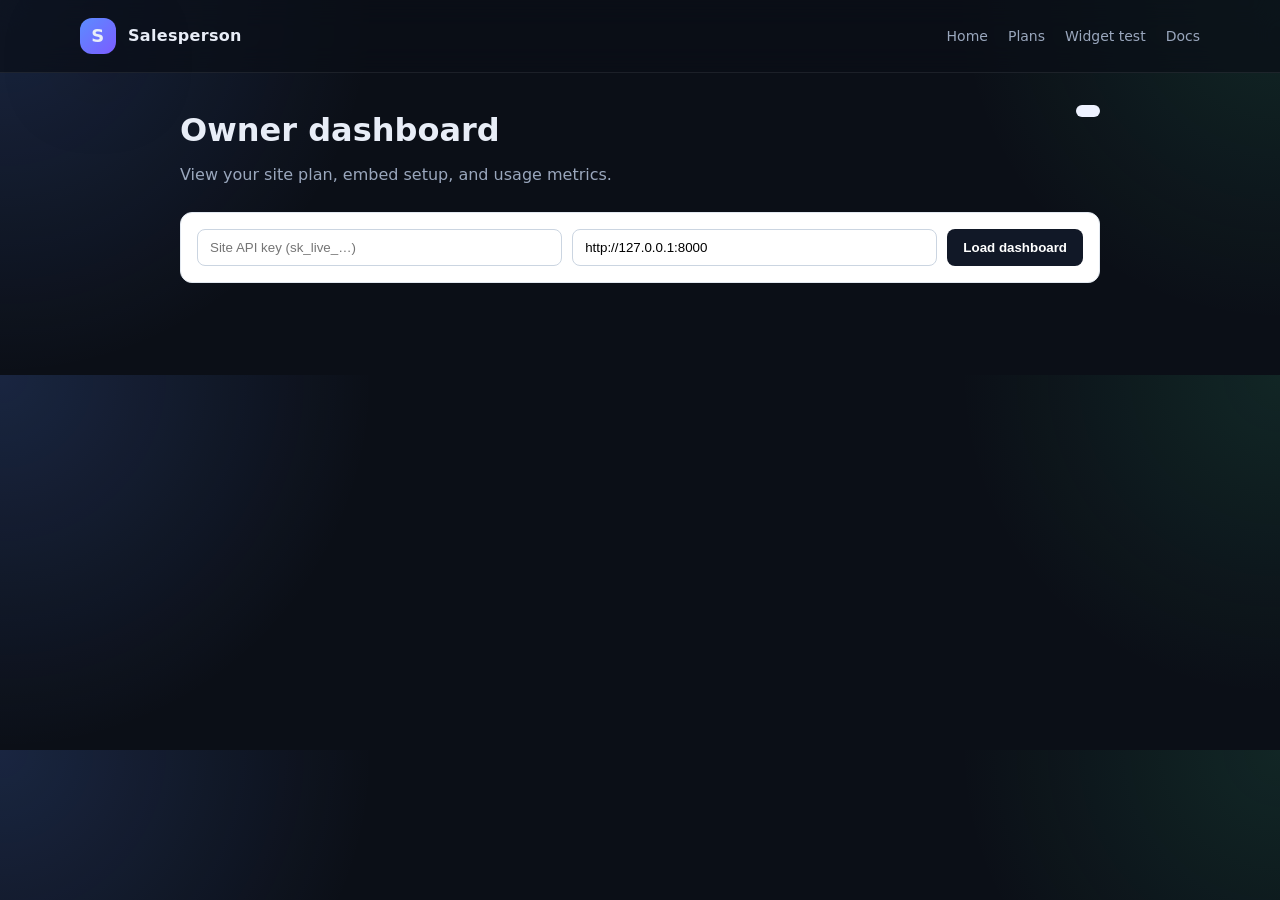
==== docs/dashboard.html @ 4496fa2c "Add plan enforcement and owner dashboard UI. Gate features by free/basic/custom/advanced tiers per P" ====
<!DOCTYPE html>
<html lang="en">
  <head>
    <meta charset="utf-8" />
    <meta name="viewport" content="width=device-width, initial-scale=1" />
    <title>Owner dashboard — Salesperson</title>
    <link rel="icon" href="assets/favicon.svg" type="image/svg+xml" />
    <link rel="stylesheet" href="assets/style.css" />
    <style>
      .dashboard-wrap {
        max-width: 960px;
        margin: 0 auto;
        padding: 32px 20px 64px;
      }
      .dashboard-header {
        display: flex;
        flex-wrap: wrap;
        justify-content: space-between;
        gap: 16px;
        align-items: flex-start;
        margin-bottom: 24px;
      }
      .dashboard-header h1 {
        margin: 0 0 6px;
      }
      .dashboard-header p {
        margin: 0;
        color: var(--muted, #64748b);
      }
      .plan-badge {
        display: inline-block;
        padding: 6px 12px;
        border-radius: 999px;
        background: #eef2ff;
        color: #3730a3;
        font-size: 14px;
        font-weight: 600;
      }
      .connect-form {
        display: flex;
        flex-wrap: wrap;
        gap: 10px;
        margin-bottom: 28px;
        padding: 16px;
        border: 1px solid #e2e8f0;
        border-radius: 12px;
        background: #fff;
      }
      .connect-form input {
        flex: 1 1 280px;
        min-width: 0;
        padding: 10px 12px;
        border: 1px solid #cbd5e1;
        border-radius: 8px;
      }
      .connect-form button,
      .button-inline {
        padding: 10px 16px;
        border: none;
        border-radius: 8px;
        background: #111827;
        color: #fff;
        font-weight: 600;
        cursor: pointer;
      }
      .metrics-grid {
        display: grid;
        grid-template-columns: repeat(auto-fit, minmax(140px, 1fr));
        gap: 14px;
        margin-bottom: 24px;
      }
      .metric-card {
        background: #fff;
        border: 1px solid #e2e8f0;
        border-radius: 12px;
        padding: 16px;
      }
      .metric-card strong {
        display: block;
        font-size: 1.5rem;
        margin-bottom: 4px;
      }
      .metric-card span {
        color: #64748b;
        font-size: 13px;
      }
      .panel {
        background: #fff;
        border: 1px solid #e2e8f0;
        border-radius: 12px;
        padding: 18px;
        margin-bottom: 18px;
      }
      .panel h2 {
        margin: 0 0 12px;
        font-size: 1.05rem;
      }
      .upgrade-banner {
        padding: 14px 16px;
        border-radius: 10px;
        background: #fff7ed;
        border: 1px solid #fdba74;
        color: #9a3412;
        margin-bottom: 24px;
      }
      .feature-list {
        display: flex;
        flex-wrap: wrap;
        gap: 8px;
        margin: 0;
        padding: 0;
        list-style: none;
      }
      .feature-list li {
        font-size: 12px;
        padding: 4px 8px;
        border-radius: 999px;
        background: #f1f5f9;
        color: #334155;
      }
      .error-banner {
        padding: 12px 14px;
        border-radius: 10px;
        background: #fee2e2;
        border: 1px solid #fca5a5;
        color: #991b1b;
        margin-bottom: 18px;
      }
      .recent-table {
        width: 100%;
        border-collapse: collapse;
        font-size: 14px;
      }
      .recent-table th,
      .recent-table td {
        text-align: left;
        padding: 8px 6px;
        border-bottom: 1px solid #e2e8f0;
      }
      code.inline {
        background: #f1f5f9;
        padding: 2px 6px;
        border-radius: 4px;
        font-size: 13px;
      }
    </style>
  </head>
  <body>
    <header class="site-header">
      <div class="container nav">
        <div class="brand">
          <div class="brand-mark" aria-hidden="true">S</div>
          <span>Salesperson</span>
        </div>
        <nav class="nav-links" aria-label="Primary">
          <a href="index.html">Home</a>
          <a href="index.html#plans">Plans</a>
          <a href="test-widget.html">Widget test</a>
          <a href="PLATFORM.md">Docs</a>
        </nav>
      </div>
    </header>

    <main class="dashboard-wrap">
      <div class="dashboard-header">
        <div>
          <h1>Owner dashboard</h1>
          <p>View your site plan, embed setup, and usage metrics.</p>
        </div>
        <span id="plan-badge" class="plan-badge" hidden></span>
      </div>

      <form id="connect-form" class="connect-form">
        <input
          id="api-key"
          type="password"
          placeholder="Site API key (sk_live_…)"
          autocomplete="off"
          required
        />
        <input
          id="api-base"
          type="url"
          value="http://127.0.0.1:8000"
          aria-label="API base URL"
        />
        <button type="submit">Load dashboard</button>
      </form>

      <div id="error" class="error-banner" hidden></div>
      <div id="upgrade" class="upgrade-banner" hidden></div>

      <section id="metrics-section" hidden>
        <div id="metrics" class="metrics-grid"></div>
      </section>

      <section class="panel" id="site-panel" hidden>
        <h2>Site</h2>
        <p><strong id="site-name"></strong> · <code class="inline" id="site-domain"></code></p>
        <p>Tone: <span id="site-tone"></span></p>
        <p>Widget script: <code class="inline" id="script-url"></code></p>
      </section>

      <section class="panel" id="features-panel" hidden>
        <h2>Included features</h2>
        <ul id="features" class="feature-list"></ul>
      </section>

      <section class="panel" id="recent-panel" hidden>
        <h2>Recent usage</h2>
        <table class="recent-table">
          <thead>
            <tr>
              <th>User</th>
              <th>Channel</th>
              <th>Messages</th>
              <th>Tokens</th>
            </tr>
          </thead>
          <tbody id="recent-usage"></tbody>
        </table>
      </section>
    </main>

    <script src="dashboard.config.js"></script>
    <script>
      (function () {
        "use strict";

        var config = window.SALESPERSON_DASHBOARD || {};
        var form = document.getElementById("connect-form");
        var apiKeyInput = document.getElementById("api-key");
        var apiBaseInput = document.getElementById("api-base");
        var errorBox = document.getElementById("error");
        var upgradeBox = document.getElementById("upgrade");

        if (config.apiKey) {
          apiKeyInput.value = config.apiKey;
        }
        if (config.apiBase) {
          apiBaseInput.value = config.apiBase;
        }

        function showError(message) {
          errorBox.hidden = false;
          errorBox.textContent = message;
        }

        function hideError() {
          errorBox.hidden = true;
          errorBox.textContent = "";
        }

        function metricCard(label, value) {
          return (
            '<article class="metric-card"><strong>' +
            value +
            '</strong><span>' +
            label +
            "</span></article>"
          );
        }

        function renderDashboard(data) {
          hideError();
          document.getElementById("site-panel").hidden = false;
          document.getElementById("features-panel").hidden = false;
          document.getElementById("plan-badge").hidden = false;
          document.getElementById("plan-badge").textContent = data.plan_label;

          document.getElementById("site-name").textContent = data.name;
          document.getElementById("site-domain").textContent = data.domain;
          document.getElementById("site-tone").textContent = data.behavior.tone;
          document.getElementById("script-url").textContent =
            data.embed.script_url || "—";

          var features = document.getElementById("features");
          features.innerHTML = "";
          (data.features || []).forEach(function (feature) {
            var item = document.createElement("li");
            item.textContent = feature.replace(/_/g, " ");
            features.appendChild(item);
          });

          var metricsSection = document.getElementById("metrics-section");
          var metricsEl = document.getElementById("metrics");
          var recentPanel = document.getElementById("recent-panel");
          upgradeBox.hidden = true;

          if (data.metrics && data.metrics.available === false) {
            metricsSection.hidden = true;
            recentPanel.hidden = true;
            upgradeBox.hidden = false;
            upgradeBox.innerHTML =
              data.metrics.message +
              ' <a href="' +
              data.upgrade_url +
              '">View plans</a>';
            return;
          }

          metricsSection.hidden = false;
          var m = data.metrics;
          metricsEl.innerHTML =
            metricCard("Usage events", m.usage_events) +
            metricCard("Messages", m.messages) +
            metricCard("Tokens", m.tokens) +
            metricCard("Visitors", m.tracked_users) +
            metricCard("Deals", m.deals) +
            metricCard("Deal value", m.deal_value);

          recentPanel.hidden = false;
          var tbody = document.getElementById("recent-usage");
          tbody.innerHTML = "";
          if (!data.recent_usage || data.recent_usage.length === 0) {
            var row = document.createElement("tr");
            row.innerHTML = '<td colspan="4">No usage yet.</td>';
            tbody.appendChild(row);
            return;
          }
          data.recent_usage.forEach(function (item) {
            var usageRow = document.createElement("tr");
            usageRow.innerHTML =
              "<td>" +
              item.user_id +
              "</td><td>" +
              item.channel +
              "</td><td>" +
              item.messages +
              "</td><td>" +
              item.tokens +
              "</td>";
            tbody.appendChild(usageRow);
          });
        }

        function loadDashboard(apiKey, apiBase) {
          var base = apiBase.replace(/\/$/, "");
          return fetch(base + "/v1/dashboard", {
            headers: { Authorization: "Bearer " + apiKey },
          }).then(function (response) {
            return response.json().then(function (payload) {
              if (!response.ok) {
                throw new Error(payload.error || "Failed to load dashboard.");
              }
              renderDashboard(payload);
            });
          });
        }

        form.addEventListener("submit", function (event) {
          event.preventDefault();
          hideError();
          var apiKey = apiKeyInput.value.trim();
          var apiBase = apiBaseInput.value.trim();
          if (!apiKey) {
            showError("Enter your site API key.");
            return;
          }
          loadDashboard(apiKey, apiBase).catch(function (error) {
            showError(error.message);
          });
        });

        if (config.apiKey) {
          loadDashboard(config.apiKey, apiBaseInput.value).catch(function (error) {
            showError(error.message);
          });
        }
      })();
    </script>
  </body>
</html>
---- docs/assets/style.css ----
:root {
  color-scheme: light dark;
  --bg: #0b0f17;
  --bg-elevated: #121826;
  --bg-card: #161f31;
  --text: #e8edf7;
  --muted: #9aa7bd;
  --accent: #5b8cff;
  --accent-soft: rgba(91, 140, 255, 0.14);
  --border: rgba(255, 255, 255, 0.08);
  --success: #3ecf8e;
  --shadow: 0 24px 80px rgba(0, 0, 0, 0.35);
  --radius: 18px;
  --max: 1120px;
  font-family: Inter, ui-sans-serif, system-ui, -apple-system, BlinkMacSystemFont, "Segoe UI", sans-serif;
}

* {
  box-sizing: border-box;
}

html {
  scroll-behavior: smooth;
}

body {
  margin: 0;
  background:
    radial-gradient(circle at top left, rgba(91, 140, 255, 0.18), transparent 28%),
    radial-gradient(circle at top right, rgba(62, 207, 142, 0.12), transparent 24%),
    var(--bg);
  color: var(--text);
  line-height: 1.6;
}

a {
  color: var(--accent);
  text-decoration: none;
}

a:hover {
  text-decoration: underline;
}

.container {
  width: min(calc(100% - 32px), var(--max));
  margin: 0 auto;
}

.site-header {
  position: sticky;
  top: 0;
  z-index: 10;
  backdrop-filter: blur(14px);
  background: rgba(11, 15, 23, 0.72);
  border-bottom: 1px solid var(--border);
}

.nav {
  display: flex;
  align-items: center;
  justify-content: space-between;
  gap: 16px;
  padding: 18px 0;
}

.brand {
  display: flex;
  align-items: center;
  gap: 12px;
  font-weight: 700;
  letter-spacing: 0.02em;
}

.brand-mark {
  width: 36px;
  height: 36px;
  border-radius: 12px;
  display: grid;
  place-items: center;
  background: linear-gradient(135deg, var(--accent), #7c5cff);
  box-shadow: var(--shadow);
  font-size: 18px;
}

.nav-links {
  display: flex;
  gap: 20px;
  align-items: center;
  flex-wrap: wrap;
}

.nav-links a {
  color: var(--muted);
  font-size: 14px;
}

.button {
  display: inline-flex;
  align-items: center;
  justify-content: center;
  gap: 8px;
  padding: 12px 18px;
  border-radius: 999px;
  border: 1px solid transparent;
  font-weight: 600;
  transition: transform 0.15s ease, background 0.15s ease;
}

.button:hover {
  text-decoration: none;
  transform: translateY(-1px);
}

.button-primary {
  background: var(--accent);
  color: #fff;
}

.button-secondary {
  background: transparent;
  border-color: var(--border);
  color: var(--text);
}

.hero {
  padding: 72px 0 48px;
}

.hero-grid {
  display: grid;
  grid-template-columns: 1.15fr 0.85fr;
  gap: 32px;
  align-items: center;
}

.demo-wrap {
  display: grid;
  gap: 12px;
}

.demo-browser {
  border: 1px solid var(--border);
  border-radius: var(--radius);
  overflow: hidden;
  box-shadow: var(--shadow);
  background: var(--bg-card);
}

.demo-browser-bar {
  display: flex;
  align-items: center;
  gap: 8px;
  padding: 12px 14px;
  background: var(--bg-elevated);
  border-bottom: 1px solid var(--border);
}

.demo-dot {
  width: 10px;
  height: 10px;
  border-radius: 50%;
  background: rgba(255, 255, 255, 0.18);
}

.demo-url {
  margin-left: 8px;
  color: var(--muted);
  font-size: 13px;
}

.demo-site {
  position: relative;
  min-height: 360px;
  padding: 24px;
  background:
    linear-gradient(180deg, rgba(91, 140, 255, 0.06), transparent 40%),
    var(--bg-card);
}

.demo-site-title {
  margin: 0 0 8px;
  font-weight: 600;
}

.demo-site-copy {
  margin: 0;
  max-width: 28ch;
  color: var(--muted);
  font-size: 0.95rem;
}

.demo-chat-root {
  position: absolute;
  inset: 0;
  pointer-events: none;
}

.demo-chat-root > * {
  pointer-events: auto;
}

.demo-chat-launcher {
  position: absolute;
  right: 18px;
  bottom: 18px;
  padding: 12px 16px;
  border: none;
  border-radius: 999px;
  background: #111827;
  color: #fff;
  font-weight: 600;
  cursor: pointer;
  box-shadow: 0 8px 24px rgba(0, 0, 0, 0.25);
}

.demo-chat-launcher:hover {
  background: #1f2937;
}

.demo-chat-panel {
  position: absolute;
  right: 18px;
  bottom: 72px;
  width: min(300px, calc(100% - 36px));
  max-height: calc(100% - 90px);
  border: 1px solid var(--border);
  border-radius: 16px;
  overflow: hidden;
  background: #0f1520;
  box-shadow: var(--shadow);
  display: flex;
  flex-direction: column;
  z-index: 2;
}

.demo-chat-panel[hidden] {
  display: none;
}

.demo-chat-header {
  display: flex;
  justify-content: space-between;
  align-items: center;
  gap: 8px;
  padding: 12px 14px;
  border-bottom: 1px solid var(--border);
  font-size: 14px;
  flex-shrink: 0;
  background: var(--bg-elevated);
}

.demo-chat-header strong {
  color: var(--text);
  font-weight: 600;
}

.demo-chat-header span {
  color: var(--muted);
  font-size: 12px;
}

.demo-chat-messages {
  display: grid;
  gap: 10px;
  flex: 1;
  min-height: 0;
  overflow-y: auto;
  padding: 14px;
}

.demo-chat-bubble {
  max-width: 92%;
  padding: 10px 12px;
  border-radius: 14px;
  font-size: 13px;
  line-height: 1.45;
}

.demo-chat-user {
  justify-self: end;
  background: var(--accent);
  color: #fff;
  border-bottom-right-radius: 4px;
}

.demo-chat-assistant {
  justify-self: start;
  background: var(--bg-elevated);
  color: var(--text);
  border-bottom-left-radius: 4px;
}

.demo-chat-form {
  display: flex;
  gap: 8px;
  padding: 12px;
  border-top: 1px solid var(--border);
  flex-shrink: 0;
}

.demo-chat-form input {
  flex: 1;
  min-width: 0;
  padding: 10px 12px;
  border-radius: 10px;
  border: 1px solid var(--border);
  background: var(--bg);
  color: var(--text);
}

.demo-chat-form button {
  padding: 10px 14px;
  border: none;
  border-radius: 10px;
  background: var(--accent);
  color: #fff;
  font-weight: 600;
  cursor: pointer;
}

.embed-snippet {
  border: 1px solid var(--border);
  border-radius: var(--radius);
  background: rgba(18, 24, 38, 0.92);
  padding: 12px 16px;
}

.embed-snippet summary {
  cursor: pointer;
  color: var(--muted);
  font-size: 14px;
  font-weight: 600;
}

.embed-snippet pre {
  margin: 12px 0 0;
  overflow-x: auto;
  font-size: 13px;
}

.eyebrow {
  display: inline-flex;
  align-items: center;
  gap: 8px;
  padding: 6px 12px;
  border-radius: 999px;
  background: var(--accent-soft);
  color: #b9ccff;
  font-size: 13px;
  font-weight: 600;
}

.hero h1 {
  font-size: clamp(2.4rem, 5vw, 4.2rem);
  line-height: 1.05;
  margin: 18px 0 16px;
  letter-spacing: -0.03em;
}

.hero p.lead {
  font-size: 1.125rem;
  color: var(--muted);
  max-width: 58ch;
  margin: 0 0 28px;
}

.hero-actions {
  display: flex;
  gap: 12px;
  flex-wrap: wrap;
  margin-bottom: 28px;
}

.hero-points {
  display: grid;
  gap: 10px;
  padding: 0;
  list-style: none;
  color: var(--muted);
}

.hero-points li::before {
  content: "✓";
  color: var(--success);
  margin-right: 10px;
}

.code-card {
  background: rgba(18, 24, 38, 0.92);
  border: 1px solid var(--border);
  border-radius: var(--radius);
  box-shadow: var(--shadow);
  overflow: hidden;
}

.code-card-header {
  display: flex;
  justify-content: space-between;
  align-items: center;
  padding: 14px 18px;
  border-bottom: 1px solid var(--border);
  color: var(--muted);
  font-size: 13px;
}

.code-card pre {
  margin: 0;
  padding: 18px;
  overflow-x: auto;
  font-size: 13px;
  line-height: 1.7;
}

.section {
  padding: 72px 0;
}

.section-header {
  max-width: 720px;
  margin-bottom: 32px;
}

.section-header h2 {
  font-size: clamp(1.8rem, 3vw, 2.6rem);
  margin: 0 0 12px;
  letter-spacing: -0.03em;
}

.section-header p {
  margin: 0;
  color: var(--muted);
}

.cards {
  display: grid;
  grid-template-columns: repeat(3, minmax(0, 1fr));
  gap: 18px;
}

.card {
  background: var(--bg-card);
  border: 1px solid var(--border);
  border-radius: var(--radius);
  padding: 24px;
}

.card h3 {
  margin: 0 0 10px;
  font-size: 1.1rem;
}

.card p {
  margin: 0;
  color: var(--muted);
  font-size: 0.96rem;
}

.steps {
  display: grid;
  grid-template-columns: repeat(4, minmax(0, 1fr));
  gap: 16px;
}

.step {
  background: var(--bg-elevated);
  border: 1px solid var(--border);
  border-radius: var(--radius);
  padding: 22px;
}

.step-num {
  width: 34px;
  height: 34px;
  border-radius: 10px;
  display: grid;
  place-items: center;
  background: var(--accent-soft);
  color: #b9ccff;
  font-weight: 700;
  margin-bottom: 14px;
}

.split {
  display: grid;
  grid-template-columns: 1fr 1fr;
  gap: 24px;
}

.api-list,
.checklist {
  margin: 0;
  padding-left: 18px;
  color: var(--muted);
}

.checklist li + li,
.api-list li + li {
  margin-top: 8px;
}

.cta {
  margin-top: 48px;
  padding: 32px;
  border-radius: calc(var(--radius) + 4px);
  background: linear-gradient(135deg, rgba(91, 140, 255, 0.18), rgba(124, 92, 255, 0.12));
  border: 1px solid rgba(91, 140, 255, 0.24);
  display: flex;
  align-items: center;
  justify-content: space-between;
  gap: 20px;
  flex-wrap: wrap;
}

.pricing-grid {
  display: grid;
  grid-template-columns: repeat(4, minmax(0, 1fr));
  gap: 16px;
  align-items: stretch;
}

.price-card {
  background: var(--bg-card);
  border: 1px solid var(--border);
  border-radius: var(--radius);
  padding: 24px;
}

.price-tier {
  display: inline-block;
  font-size: 12px;
  font-weight: 600;
  letter-spacing: 0.06em;
  text-transform: uppercase;
  color: #b9ccff;
  margin-bottom: 8px;
}

.price-card h3 {
  margin: 0 0 8px;
  font-size: 1.15rem;
}

.price-tagline {
  margin: 0;
  color: var(--muted);
  font-size: 0.92rem;
}

.service-sheet-wrap {
  overflow-x: auto;
  border: 1px solid var(--border);
  border-radius: var(--radius);
  background: var(--bg-card);
}

.service-sheet {
  width: 100%;
  min-width: 720px;
  border-collapse: collapse;
  font-size: 0.92rem;
}

.service-sheet th,
.service-sheet td {
  padding: 14px 16px;
  border-bottom: 1px solid var(--border);
  text-align: center;
  vertical-align: middle;
}

.service-sheet thead th {
  background: var(--bg-elevated);
  color: var(--text);
  font-weight: 600;
}

.service-sheet tbody th[scope="row"] {
  text-align: left;
  font-weight: 500;
  color: var(--text);
  min-width: 240px;
}

.service-sheet tbody tr:last-child th,
.service-sheet tbody tr:last-child td {
  border-bottom: none;
}

.service-sheet .yes {
  color: var(--success);
  font-weight: 700;
}

.service-sheet .no {
  color: var(--muted);
}

.service-sheet code {
  font-size: 0.85em;
}

.site-footer {
  border-top: 1px solid var(--border);
  padding: 28px 0 40px;
  color: var(--muted);
  font-size: 14px;
}

.site-footer .container {
  display: flex;
  justify-content: space-between;
  gap: 16px;
  flex-wrap: wrap;
}

@media (max-width: 1100px) and (min-width: 901px) {
  .pricing-grid {
    grid-template-columns: repeat(2, minmax(0, 1fr));
  }
}

@media (max-width: 900px) {
  .hero-grid,
  .cards,
  .steps,
  .split,
  .pricing-grid {
    grid-template-columns: 1fr;
  }

  .hero {
    padding-top: 48px;
  }
}
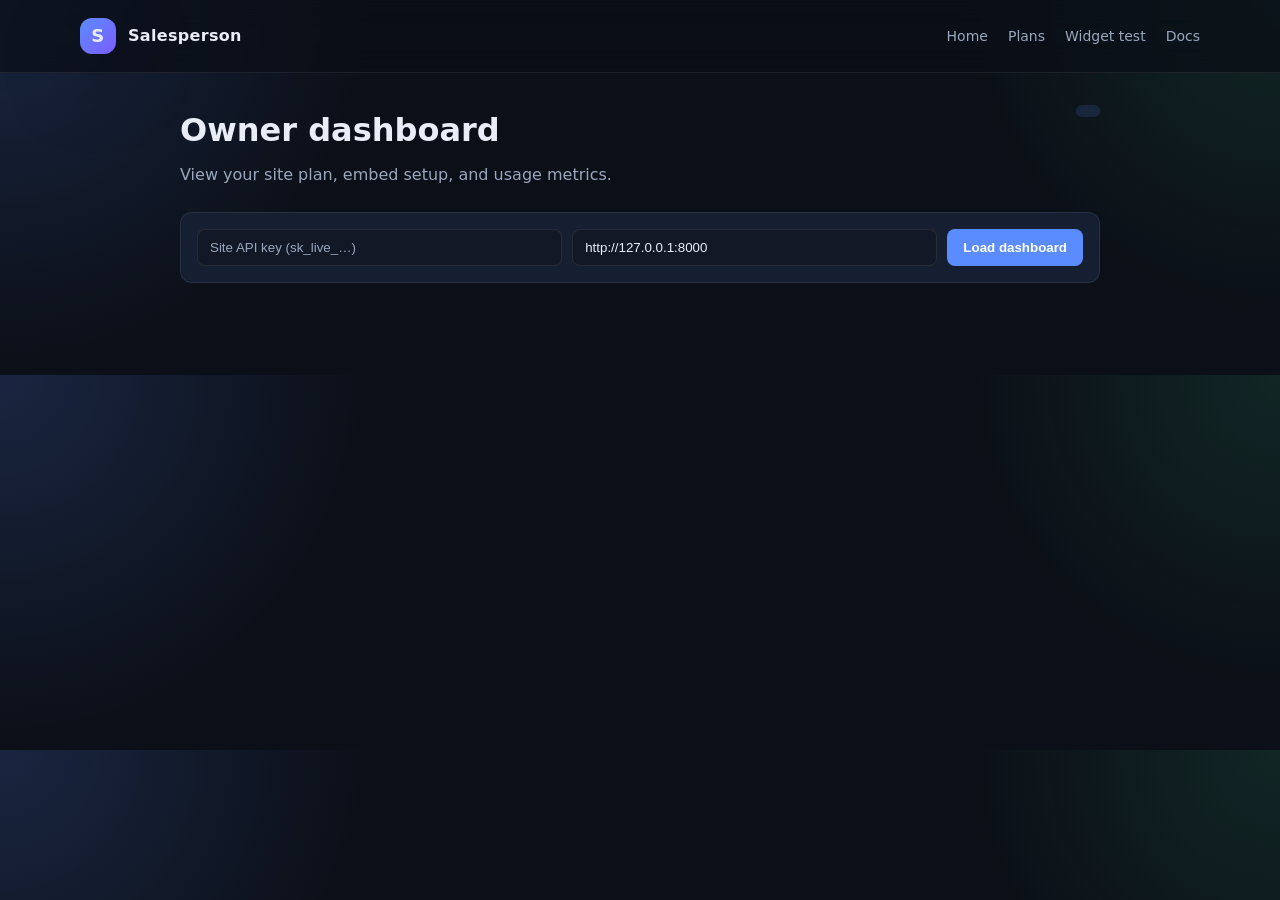
==== commit 7e5704a8: "Add plan cycle tests and improve dashboard readability. Cover upgrade/downgrade via PUT /websites/{i" ====
--- a/docs/dashboard.html
+++ b/docs/dashboard.html
@@ -11,6 +11,7 @@
         max-width: 960px;
         margin: 0 auto;
         padding: 32px 20px 64px;
+        color: var(--text);
       }
       .dashboard-header {
         display: flex;
@@ -22,17 +23,18 @@
       }
       .dashboard-header h1 {
         margin: 0 0 6px;
+        color: var(--text);
       }
       .dashboard-header p {
         margin: 0;
-        color: var(--muted, #64748b);
+        color: var(--muted);
       }
       .plan-badge {
         display: inline-block;
         padding: 6px 12px;
         border-radius: 999px;
-        background: #eef2ff;
-        color: #3730a3;
+        background: var(--accent-soft);
+        color: var(--accent);
         font-size: 14px;
         font-weight: 600;
       }
@@ -42,23 +44,28 @@
         gap: 10px;
         margin-bottom: 28px;
         padding: 16px;
-        border: 1px solid #e2e8f0;
+        border: 1px solid var(--border);
         border-radius: 12px;
-        background: #fff;
+        background: var(--bg-card);
       }
       .connect-form input {
         flex: 1 1 280px;
         min-width: 0;
         padding: 10px 12px;
-        border: 1px solid #cbd5e1;
+        border: 1px solid var(--border);
         border-radius: 8px;
+        background: var(--bg-elevated);
+        color: var(--text);
+      }
+      .connect-form input::placeholder {
+        color: var(--muted);
       }
       .connect-form button,
       .button-inline {
         padding: 10px 16px;
         border: none;
         border-radius: 8px;
-        background: #111827;
+        background: var(--accent);
         color: #fff;
         font-weight: 600;
         cursor: pointer;
@@ -70,8 +77,8 @@
         margin-bottom: 24px;
       }
       .metric-card {
-        background: #fff;
-        border: 1px solid #e2e8f0;
+        background: var(--bg-card);
+        border: 1px solid var(--border);
         border-radius: 12px;
         padding: 16px;
       }
@@ -79,28 +86,37 @@
         display: block;
         font-size: 1.5rem;
         margin-bottom: 4px;
+        color: var(--text);
       }
       .metric-card span {
-        color: #64748b;
+        color: var(--muted);
         font-size: 13px;
       }
       .panel {
-        background: #fff;
-        border: 1px solid #e2e8f0;
+        background: var(--bg-card);
+        border: 1px solid var(--border);
         border-radius: 12px;
         padding: 18px;
         margin-bottom: 18px;
+        color: var(--text);
       }
       .panel h2 {
         margin: 0 0 12px;
         font-size: 1.05rem;
+        color: var(--text);
+      }
+      .panel p {
+        color: var(--muted);
+      }
+      .panel strong {
+        color: var(--text);
       }
       .upgrade-banner {
         padding: 14px 16px;
         border-radius: 10px;
-        background: #fff7ed;
-        border: 1px solid #fdba74;
-        color: #9a3412;
+        background: rgba(251, 191, 36, 0.12);
+        border: 1px solid rgba(251, 191, 36, 0.35);
+        color: #fcd34d;
         margin-bottom: 24px;
       }
       .feature-list {
@@ -115,30 +131,37 @@
         font-size: 12px;
         padding: 4px 8px;
         border-radius: 999px;
-        background: #f1f5f9;
-        color: #334155;
+        background: var(--bg-elevated);
+        color: var(--text);
+        border: 1px solid var(--border);
       }
       .error-banner {
         padding: 12px 14px;
         border-radius: 10px;
-        background: #fee2e2;
-        border: 1px solid #fca5a5;
-        color: #991b1b;
+        background: rgba(239, 68, 68, 0.12);
+        border: 1px solid rgba(239, 68, 68, 0.35);
+        color: #fca5a5;
         margin-bottom: 18px;
       }
       .recent-table {
         width: 100%;
         border-collapse: collapse;
         font-size: 14px;
+        color: var(--text);
+      }
+      .recent-table th {
+        color: var(--muted);
+        font-weight: 600;
       }
       .recent-table th,
       .recent-table td {
         text-align: left;
         padding: 8px 6px;
-        border-bottom: 1px solid #e2e8f0;
+        border-bottom: 1px solid var(--border);
       }
       code.inline {
-        background: #f1f5f9;
+        background: var(--bg-elevated);
+        color: var(--accent);
         padding: 2px 6px;
         border-radius: 4px;
         font-size: 13px;
@@ -185,6 +208,7 @@
           aria-label="API base URL"
         />
         <button type="submit">Load dashboard</button>
+        <button type="button" id="refresh-btn" class="button-inline" hidden>Refresh</button>
       </form>
 
       <div id="error" class="error-banner" hidden></div>
@@ -197,6 +221,7 @@
       <section class="panel" id="site-panel" hidden>
         <h2>Site</h2>
         <p><strong id="site-name"></strong> · <code class="inline" id="site-domain"></code></p>
+        <p>Site ID: <code class="inline" id="site-id"></code></p>
         <p>Tone: <span id="site-tone"></span></p>
         <p>Widget script: <code class="inline" id="script-url"></code></p>
       </section>
@@ -233,6 +258,7 @@
         var apiBaseInput = document.getElementById("api-base");
         var errorBox = document.getElementById("error");
         var upgradeBox = document.getElementById("upgrade");
+        var refreshBtn = document.getElementById("refresh-btn");
 
         if (config.apiKey) {
           apiKeyInput.value = config.apiKey;
@@ -270,6 +296,7 @@
 
           document.getElementById("site-name").textContent = data.name;
           document.getElementById("site-domain").textContent = data.domain;
+          document.getElementById("site-id").textContent = data.website_id;
           document.getElementById("site-tone").textContent = data.behavior.tone;
           document.getElementById("script-url").textContent =
             data.embed.script_url || "—";
@@ -357,13 +384,28 @@
             showError("Enter your site API key.");
             return;
           }
-          loadDashboard(apiKey, apiBase).catch(function (error) {
+          loadDashboard(apiKey, apiBase)
+            .then(afterLoad)
+            .catch(function (error) {
+              showError(error.message);
+            });
+        });
+
+        refreshBtn.addEventListener("click", function () {
+          hideError();
+          loadDashboard(apiKeyInput.value.trim(), apiBaseInput.value.trim()).catch(function (error) {
             showError(error.message);
           });
         });
 
+        function afterLoad() {
+          refreshBtn.hidden = false;
+        }
+
         if (config.apiKey) {
-          loadDashboard(config.apiKey, apiBaseInput.value).catch(function (error) {
+          loadDashboard(config.apiKey, apiBaseInput.value)
+            .then(afterLoad)
+            .catch(function (error) {
             showError(error.message);
           });
         }
